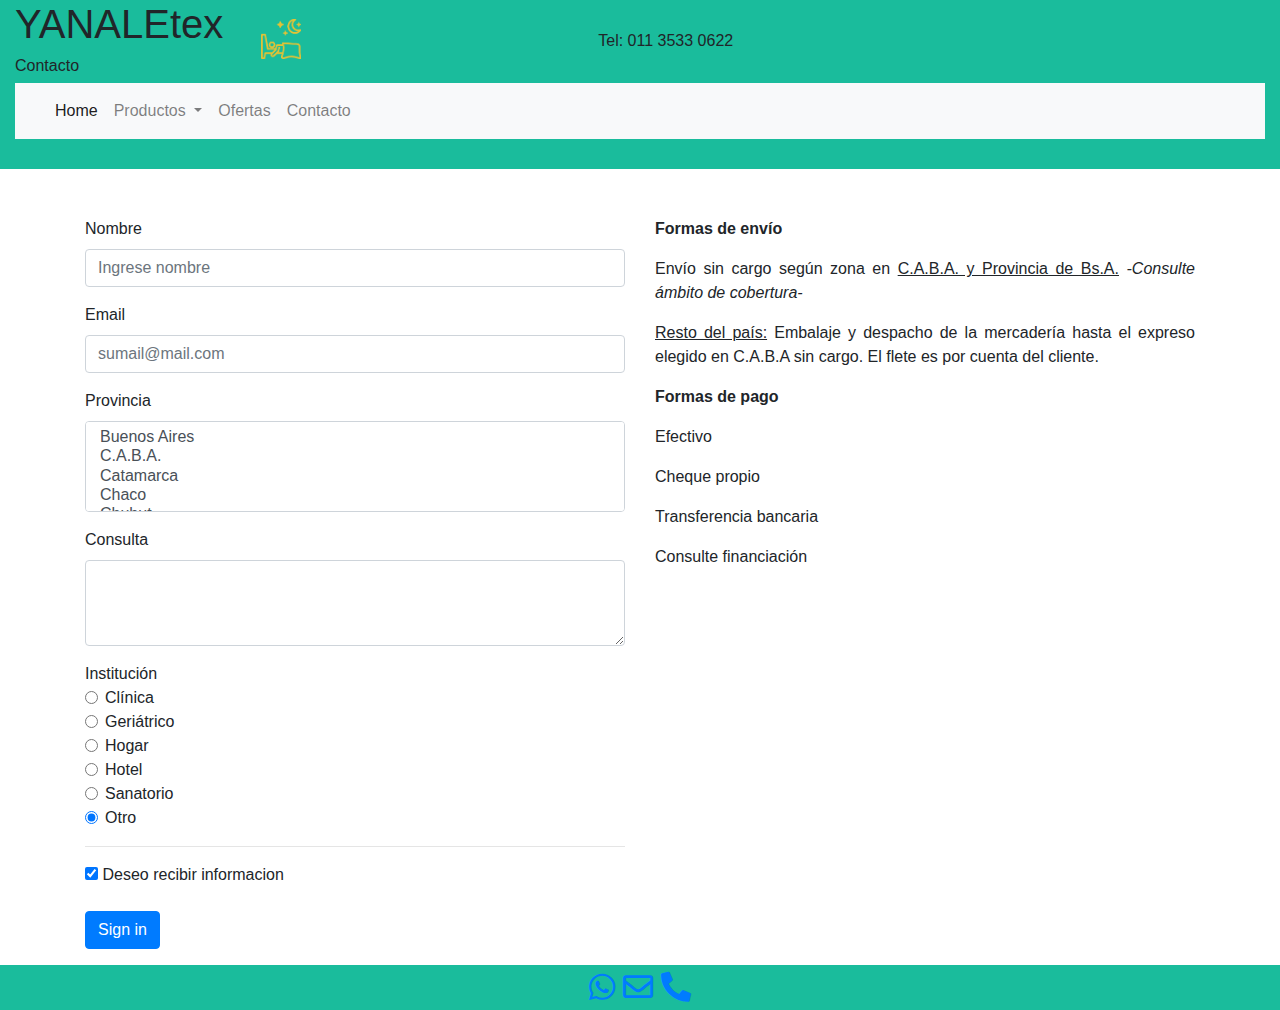
==== contacto.html @ 7eb4f045 "2004" ====
<!doctype html>
<html class="no-js" lang="">

<head>
  <meta charset="utf-8">
  <title>YANALETEX</title>
  <meta name="Una empresa dedicada a la venta de ropa de cama, pvc y de elementos de seguridad para Clínicas, Hogares, Geriátricos y Sanatorios" content="">
  <meta name="viewport" content="width=device-width, initial-scale=1">

  <link rel="manifest" href="site.webmanifest">
  <link rel="apple-touch-icon" href="ico.png">
  <!-- Place favicon.ico in the root directory -->

  <link rel="stylesheet" href="css/normalize.css">
  <link rel="stylesheet" href="css/main.css">
    <link rel="icon" type="image/png" href="img/logo_yanale26.png" />
  <meta name="theme-color" content="#fafafa">
  <link rel="stylesheet" href="https://maxcdn.bootstrapcdn.com/bootstrap/4.0.0/css/bootstrap.min.css" integrity="sha384-Gn5384xqQ1aoWXA+058RXPxPg6fy4IWvTNh0E263XmFcJlSAwiGgFAW/dAiS6JXm" crossorigin="anonymous">
  <link rel="stylesheet"  href=" https://cdnjs.cloudflare.com/ajax/libs/font-awesome/5.11.2/css/all.css"><!-- para vincular iconos de la pagina font awesson Este link debe figurar por debajo de title-->




</head>

<body>
  <!--[if IE]>
    <p class="browserupgrade">You are using an <strong>outdated</strong> browser. Please <a href="https://browsehappy.com/">upgrade your browser</a> to improve your experience and security.</p>
  <![endif]-->

  <!-- Add your site or application content here -->

  

<header class="container-fluid header1">

  <div class="encabezado"> 
        <h1>YANALEtex</hy>
        <h6>Contacto     </h6>
  </div>

  <div class="imglogo encabezado" > 
        <img  src="img/logoy.png" width="40" height="40">
   </div>         
        <div class="enctel"> <h6>Tel: 011 3533 0622</h6>
  </div>

   <div class="nofloat">
  <nav class="navbar navbar-expand-lg navbar-light bg-light">
  <a class="navbar-brand" href="#"></a>
  <button class="navbar-toggler" type="button" data-toggle="collapse" data-target="#navbarNavDropdown" aria-controls="navbarNavDropdown" aria-expanded="false" aria-label="Toggle navigation">
    <span class="navbar-toggler-icon"></span>
  </button>
  <div class="collapse navbar-collapse" id="navbarNavDropdown">
    <ul class="navbar-nav">

      <li class="nav-item active">
        <a class="nav-link" href="index.html">Home <span class="sr-only">(current)</span></a>
      </li>

       <li class="nav-item dropdown">
        <a class="nav-link dropdown-toggle" href="#" id="navbarDropdownMenuLink" role="button" data-toggle="dropdown" aria-haspopup="true" aria-expanded="false">
          Productos
        </a>
        <div class="dropdown-menu" aria-labelledby="navbarDropdownMenuLink">
          <a class="dropdown-item" href="ropacama.html">Ropa de Cama</a>
          <a class="dropdown-item" href="ropapvc.html">Ropa de PVC</a>
          <a class="dropdown-item" href="ropawork.html">Ropa de Trabajo</a>
        </div>
      </li>




      <li class="nav-item">
        <a class="nav-link" href="ofertas.html">Ofertas</a>
      </li>


      <li class="nav-item">
        <a class="nav-link" href="contacto.html">Contacto</a>
      </li>


     


    </ul>
  </div>
</nav>






</header>


<div class="container-fluid header2">
            <!-- separador -->

        </div>




<section class="container-fluid seccion1 mt-5">
      <div class="container">
            <div class="row"> 



<div class="col-sm">
<form action="mailto:yanaletex@gmail.com" method="post" >

    <div class="form-group">
        <label for="nombre">Nombre</label>
        <input type="text" class="form-control" id="nombre" placeholder="Ingrese nombre" required="" name="nombre">
    </div>
    <div class="form-group">
        <label for="mail">Email </label>
        <input type="email" class="form-control" id="mail" placeholder="sumail@mail.com" required="" name="mail">
    </div>
  
    <div class="form-group">
        <label for="provincia">Provincia</label>
            <select multiple class="form-control" id="provincia" name="provincia">
              <option >Buenos Aires</option>
              <option >C.A.B.A.</option>
              <option >Catamarca</option>
              <option >Chaco</option>
              <option >Chubut</option>
              <option >Córdoba</option>
              <option >Corrientes</option>
              <option >Entre Ríos</option>
              <option >Formosa</option>
              <option >Jujuy</option>
              <option >La Pampa</option>
              <option >La Rioja</option>
              <option >Mendoza</option>
              <option >Misiones</option>
              <option >Neuquen</option>
              <option >Río Negro</option>
              <option >Salta</option>
              <option >San Juan</option>
              <option >San Luis</option>
              <option >Santa Cruz</option>
              <option >Santa Fe</option>
              <option >Santiago del Estero</option>
              <option >Tierra del Fuego</option>
              <option >Tucuman</option>
            </select>
    </div>
    <div class="form-group">
        <label for="consulta">Consulta</label>
        <textarea class="form-control" id="consulta" rows="3" name="consulta"></textarea>
    </div>

    <div><span>Institución</span>
    <div class="form-check">
        <input class="form-check-input" type="radio" name="exampleRadios" id="exampleRadios1" value="clinica" checked>
        <label class="form-check-label" for="exampleRadios1"> Clínica  </label>
    </div>
    <div class="form-check">
        <input class="form-check-input" type="radio" name="exampleRadios" id="exampleRadios2" value="geriatrico">
        <label class="form-check-label" for="exampleRadios2"> Geriátrico  </label>
    </div>
    <div class="form-check">
        <input class="form-check-input" type="radio" name="exampleRadios" id="exampleRadios3" value="hogar" >
        <label class="form-check-label" for="exampleRadios3"> Hogar  </label>
    </div>
    <div class="form-check">
        <input class="form-check-input" type="radio" name="exampleRadios" id="exampleRadios4" value="hotel" checked>
        <label class="form-check-label" for="exampleRadios4"> Hotel  </label>
    </div>
    <div class="form-check">
        <input class="form-check-input" type="radio" name="exampleRadios" id="exampleRadios5" value="sanatorio" checked>
        <label class="form-check-label" for="exampleRadios5"> Sanatorio  </label>
    </div>
    <div class="form-check">
        <input class="form-check-input" type="radio" name="exampleRadios" id="exampleRadios6" value="otro" checked>
        <label class="form-check-label" for="exampleRadios6">  Otro  </label>
    </div>
    <hr>
    </div>
    <div class="form-group">
        <input type="checkbox" name="suscripcion" id="check1" value="ok" checked>
        <label for="check1">Deseo recibir informacion</label>
    </div>
    <div class="form-group row">
    <div class="col-sm-10">
      <button type="submit" class="btn btn-primary">Sign in</button>
    </div>
  </div>
</form>
 </div>
<div class="col-sm">
      <p class="font-weight-bold"> Formas de envío</p>
      <p class="text-justify"> Envío sin cargo según zona en <u>C.A.B.A. y Provincia de Bs.A.</u>  <i>-Consulte ámbito de cobertura-</i> </p>
      <p class="text-justify"> <u>Resto del país:</u> Embalaje y despacho de la mercadería hasta el expreso elegido en C.A.B.A sin cargo. El flete es por cuenta del cliente.</p>
      <p class="font-weight-bold"> Formas de pago</p>
      <p> Efectivo</p>
      <p> Cheque propio</p>
      <p> Transferencia bancaria</p>
      <p> Consulte financiación</p>
    </div>
    </div>
 <!--
<div class="form-group">
    <label for="exampleFormControlInput1">Email address</label>
    <input type="email" class="form-control" id="exampleFormControlInput1" placeholder="yanaletex@egmailcom">
  </div>
    
        <label for="campoNombre">Nombre:</label>
        <input type="text" name="nombre" id="campoNombre" required="">-->

    <!-- type define el tipo de input -->
    <!-- name define el nombre de la variable que guarda el valor -->
    <!-- requiered valida el textbox y hace que sea obligatoria la entrada -->
    <!-- el label for camponombre se relaciona con el id camponombre para que si toco 
    la etiqueta haga foco en el chekbox -->
       
        </select>

    <div>
     

    </div>

    <div>
      
    </div>

   

    




            </div>
      </div>

</section>
           


<footer class="container-fluid pie">
  
<div class="container">        

         <a href="https://wa.me/5491140583098" target="new">
              <i class="fab fa-whatsapp"></i>
          </a> 
    
          <a href="mailto:yanaletex@gmail.com">
                <i class="far fa-envelope"></i>
          </a>

           <a href="tel:01135330622">
               <i class="fas fa-phone-alt"></i>
              </a>  
                
  </div>
              
</footer>



























  <script src="js/vendor/modernizr-3.7.1.min.js"></script>
  <script src="https://code.jquery.com/jquery-3.4.1.min.js" integrity="sha256-CSXorXvZcTkaix6Yvo6HppcZGetbYMGWSFlBw8HfCJo=" crossorigin="anonymous"></script>
  <script>window.jQuery || document.write('<script src="js/vendor/jquery-3.4.1.min.js"><\/script>')</script>
  <script src="js/plugins.js"></script>
  <script src="js/main.js"></script>

  <!-- Google Analytics: change UA-XXXXX-Y to be your site's ID. -->
  <script>
    window.ga = function () { ga.q.push(arguments) }; ga.q = []; ga.l = +new Date;
    ga('create', 'UA-XXXXX-Y', 'auto'); ga('set','transport','beacon'); ga('send', 'pageview')
  </script>
  <script src="https://www.google-analytics.com/analytics.js" async></script>
  <script src="https://code.jquery.com/jquery-3.2.1.slim.min.js" integrity="sha384-KJ3o2DKtIkvYIK3UENzmM7KCkRr/rE9/Qpg6aAZGJwFDMVNA/GpGFF93hXpG5KkN" crossorigin="anonymous"></script>
<script src="https://cdnjs.cloudflare.com/ajax/libs/popper.js/1.12.9/umd/popper.min.js" integrity="sha384-ApNbgh9B+Y1QKtv3Rn7W3mgPxhU9K/ScQsAP7hUibX39j7fakFPskvXusvfa0b4Q" crossorigin="anonymous"></script>
<script src="https://maxcdn.bootstrapcdn.com/bootstrap/4.0.0/js/bootstrap.min.js" integrity="sha384-JZR6Spejh4U02d8jOt6vLEHfe/JQGiRRSQQxSfFWpi1MquVdAyjUar5+76PVCmYl" crossorigin="anonymous"></script>

</body>

</html>
---- css/main.css ----
/*! HTML5 Boilerplate v7.2.0 | MIT License | https://html5boilerplate.com/ */

/* main.css 2.0.0 | MIT License | https://github.com/h5bp/main.css#readme */
/*
 * What follows is the result of much research on cross-browser styling.
 * Credit left inline and big thanks to Nicolas Gallagher, Jonathan Neal,
 * Kroc Camen, and the H5BP dev community and team.
 */

/* ==========================================================================
   Base styles: opinionated defaults
   ========================================================================== */

html {
  color: #222;
  font-size: 1em;
  line-height: 1.4;
}

/*
 * Remove text-shadow in selection highlight:
 * https://twitter.com/miketaylr/status/12228805301
 *
 * Vendor-prefixed and regular ::selection selectors cannot be combined:
 * https://stackoverflow.com/a/16982510/7133471
 *
 * Customize the background color to match your design.
 */

::-moz-selection {
  background: #b3d4fc;
  text-shadow: none;
}

::selection {
  background: #b3d4fc;
  text-shadow: none;
}

/*
 * A better looking default horizontal rule
 */

hr {
  display: block;
  height: 1px;
  border: 0;
  border-top: 1px solid #ccc;
  margin: 1em 0;
  padding: 0;
}

/*
 * Remove the gap between audio, canvas, iframes,
 * images, videos and the bottom of their containers:
 * https://github.com/h5bp/html5-boilerplate/issues/440
 */

audio,
canvas,
iframe,
img,
svg,
video {
  vertical-align: middle;
}

/*
 * Remove default fieldset styles.
 */

fieldset {
  border: 0;
  margin: 0;
  padding: 0;
}

/*
 * Allow only vertical resizing of textareas.
 */

textarea {
  resize: vertical;
}

/* ==========================================================================
   Browser Upgrade Prompt
   ========================================================================== */

.browserupgrade {
  margin: 0.2em 0;
  background: #ccc;
  color: #000;
  padding: 0.2em 0;
}

/* ==========================================================================
   Author's custom styles
   ========================================================================== */

.header1{background: rgba(26,188,156 ,1);
  
}

.encabezado{float: left;}
.enctel{padding-top: 2.5%;}
.imglogo{ text-align: left; width: 30%;padding-top: 1.5%;padding-left: 3%; }
.nofloat{clear: both;}
.header2{background: rgba(26,188,156 ,1);height: 30px;}
.pie{background: rgba(26,188,156 ,1);
 font-size: 30px;
 color: white;
  text-align: center;
}




.content{
  background: rgba(26,188,156 ,1);
 
  width:49%;

  float: left;
}

.iconwasp{
  
  color: white;
  font-size: 35px;
  
  
}
.icon:hover{
  background: white;
  color:lightblue;
}
.iconmail{
  
  color: white;
  font-size: 35px;
  text-align: center;
  
}
.icontdm:hover{
  background: red;
  color:black;
}
.desc-txt{
 color: white;
 text-align: center;
}

#mainNav li{
  display:inline-block;
z-index: 100000000;
  padding: 2%;
}

html{scroll-behavior:smooth;}/*para hecer mas suave el scroleado y se lo coloca siempre dentro de html*/



#sabanas{

background: rgb(64, 224, 208);
padding: 2%;

padding-top: 120px;


 }

#cubres{
  background:RGB(176, 224, 230);
padding: 2%;

padding-top: 120px;
}

#fraz{
background: RGB(224, 255, 255);
padding: 2%;

padding-top: 120px;

}

#alm{
background: RGB(240, 248, 255);
padding: 2%;

padding-top: 120px;

}

#bat{
background: rgb(0, 206, 209);
padding: 1%;

padding-top: 120px;

}

.bloqueo{
  display: inline-block;
}

.ropcam{
background: rgba(26,188,156 ,0);
position: sticky;
top:0; width: 100vw;
text-align: center;

}












/* ==========================================================================
   Helper classes
   ========================================================================== */

/*
 * Hide visually and from screen readers
 */

.hidden {
  display: none !important;
}

/*
* Hide only visually, but have it available for screen readers:
* https://snook.ca/archives/html_and_css/hiding-content-for-accessibility
*
* 1. For long content, line feeds are not interpreted as spaces and small width
*    causes content to wrap 1 word per line:
*    https://medium.com/@jessebeach/beware-smushed-off-screen-accessible-text-5952a4c2cbfe
*/

.sr-only {
  border: 0;
  clip: rect(0, 0, 0, 0);
  height: 1px;
  margin: -1px;
  overflow: hidden;
  padding: 0;
  position: absolute;
  white-space: nowrap;
  width: 1px;
  /* 1 */
}

/*
* Extends the .sr-only class to allow the element
* to be focusable when navigated to via the keyboard:
* https://www.drupal.org/node/897638
*/

.sr-only.focusable:active,
.sr-only.focusable:focus {
  clip: auto;
  height: auto;
  margin: 0;
  overflow: visible;
  position: static;
  white-space: inherit;
  width: auto;
}

/*
* Hide visually and from screen readers, but maintain layout
*/

.invisible {
  visibility: hidden;
}

/*
* Clearfix: contain floats
*
* For modern browsers
* 1. The space content is one way to avoid an Opera bug when the
*    `contenteditable` attribute is included anywhere else in the document.
*    Otherwise it causes space to appear at the top and bottom of elements
*    that receive the `clearfix` class.
* 2. The use of `table` rather than `block` is only necessary if using
*    `:before` to contain the top-margins of child elements.
*/

.clearfix:before,
.clearfix:after {
  content: " ";
  /* 1 */
  display: table;
  /* 2 */
}

.clearfix:after {
  clear: both;
}

/* ==========================================================================
   EXAMPLE Media Queries for Responsive Design.
   These examples override the primary ('mobile first') styles.
   Modify as content requires.
   ========================================================================== */

@media only screen and (min-width: 35em) {
  /* Style adjustments for viewports that meet the condition */
}

@media print,
  (-webkit-min-device-pixel-ratio: 1.25),
  (min-resolution: 1.25dppx),
  (min-resolution: 120dpi) {
  /* Style adjustments for high resolution devices */
}

/* ==========================================================================
   Print styles.
   Inlined to avoid the additional HTTP request:
   https://www.phpied.com/delay-loading-your-print-css/
   ========================================================================== */

@media print {
  *,
  *:before,
  *:after {
    background: transparent !important;
    color: #000 !important;
    /* Black prints faster */
    -webkit-box-shadow: none !important;
    box-shadow: none !important;
    text-shadow: none !important;
  }
  a,
  a:visited {
    text-decoration: underline;
  }
  a[href]:after {
    content: " (" attr(href) ")";
  }
  abbr[title]:after {
    content: " (" attr(title) ")";
  }
  /*
     * Don't show links that are fragment identifiers,
     * or use the `javascript:` pseudo protocol
     */
  a[href^="#"]:after,
  a[href^="javascript:"]:after {
    content: "";
  }
  pre {
    white-space: pre-wrap !important;
  }
  pre,
  blockquote {
    border: 1px solid #999;
    page-break-inside: avoid;
  }
  /*
     * Printing Tables:
     * https://web.archive.org/web/20180815150934/http://css-discuss.incutio.com/wiki/Printing_Tables
     */
  thead {
    display: table-header-group;
  }
  tr,
  img {
    page-break-inside: avoid;
  }
  p,
  h2,
  h3 {
    orphans: 3;
    widows: 3;
  }
  h2,
  h3 {
    page-break-after: avoid;
  }
}
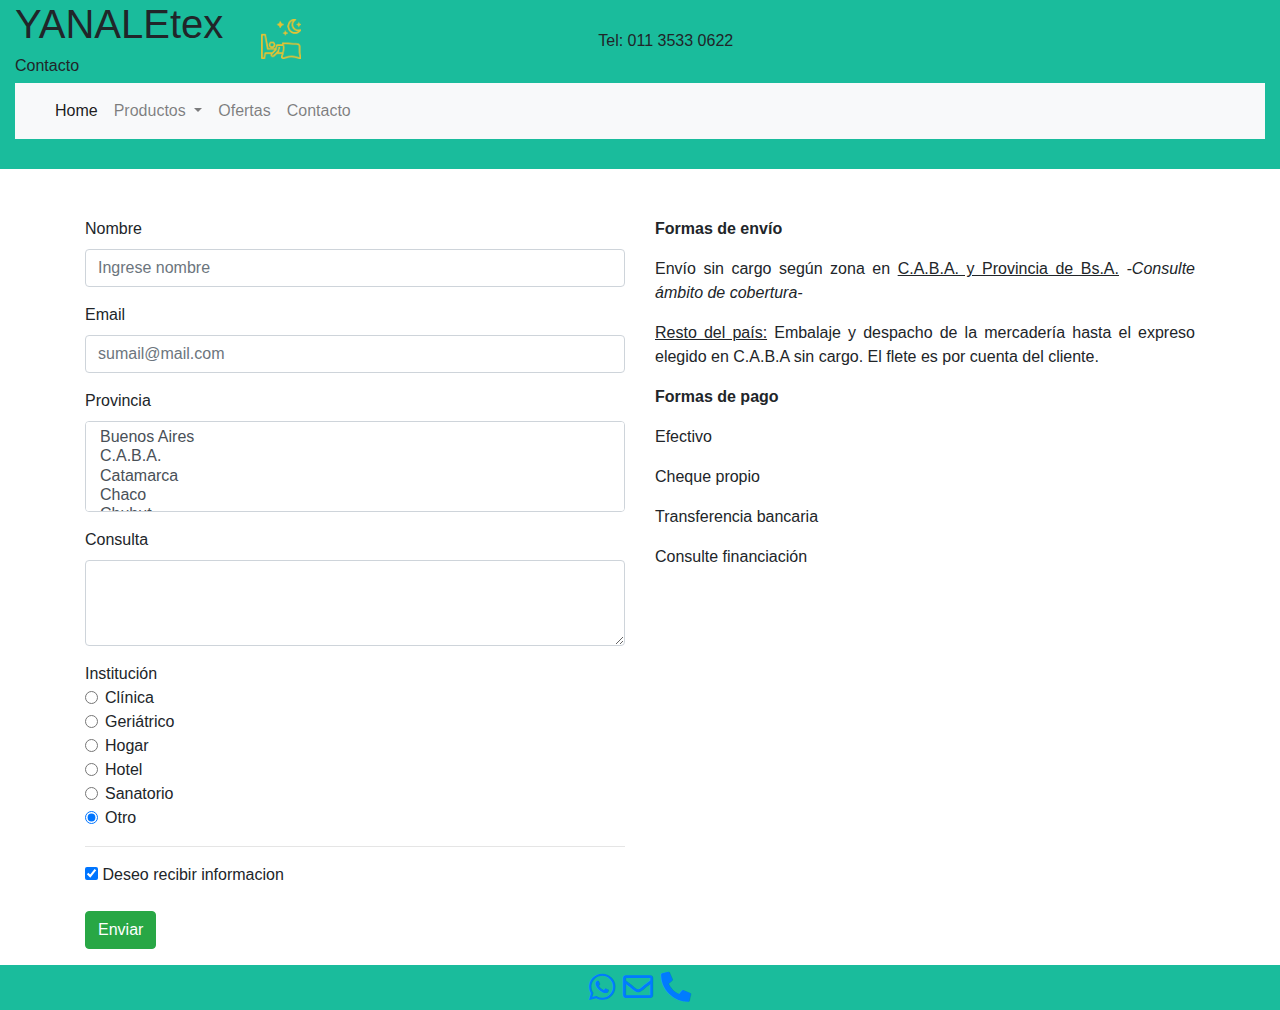
==== commit 04f80a79: "21_10" ====
--- a/contacto.html
+++ b/contacto.html
@@ -191,7 +191,7 @@
     </div>
     <div class="form-group row">
     <div class="col-sm-10">
-      <button type="submit" class="btn btn-primary">Sign in</button>
+      <button type="submit" class="btn btn-success">Enviar</button>
     </div>
   </div>
 </form>
--- a/css/main.css
+++ b/css/main.css
@@ -214,10 +214,63 @@
 
 }
 
-
-
-
-
+#camisas{
+
+background: rgb(64, 224, 208);
+padding: 2%;
+
+padding-top: 120px;
+
+
+ }
+
+#pant{
+  background:RGB(176, 224, 230);
+padding: 2%;
+
+padding-top: 120px;
+}
+
+#fajas{
+background: RGB(224, 255, 255);
+padding: 2%;
+
+padding-top: 120px;
+
+}
+
+#zap{
+background: RGB(240, 248, 255);
+padding: 2%;
+
+padding-top: 120px;
+
+}
+
+#cub_col{
+
+background: rgb(64, 224, 208);
+padding: 2%;
+text-align: center;
+padding-top: 120px;
+
+
+ }
+
+#fun_ent{
+  background:RGB(176, 224, 230);
+padding: 2%;
+text-align: center;
+padding-top: 120px;
+}
+
+#cub_al{
+background: RGB(224, 255, 255);
+padding: 2%;
+text-align: center;
+padding-top: 120px;
+
+}
 
 
 
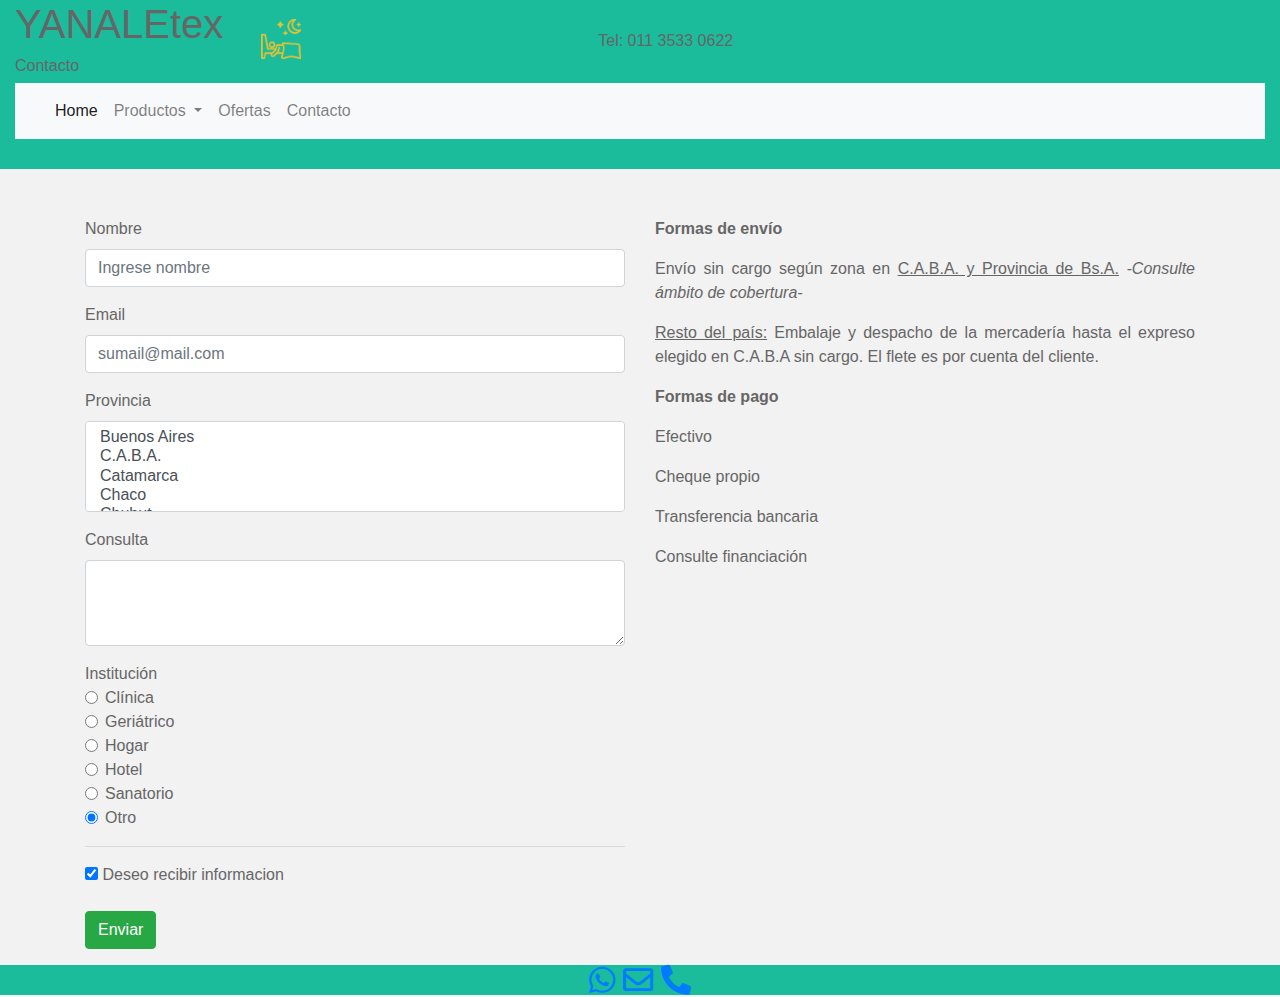
==== commit 73d0e829: "21_10_3" ====
--- a/contacto.html
+++ b/contacto.html
@@ -24,7 +24,7 @@
 
 </head>
 
-<body>
+<body class="otro_enc">
   <!--[if IE]>
     <p class="browserupgrade">You are using an <strong>outdated</strong> browser. Please <a href="https://browsehappy.com/">upgrade your browser</a> to improve your experience and security.</p>
   <![endif]-->
--- a/css/main.css
+++ b/css/main.css
@@ -153,7 +153,7 @@
 
 #mainNav li{
   display:inline-block;
-z-index: 100000000;
+
   padding: 2%;
 }
 
@@ -272,9 +272,37 @@
 
 }
 
-
-
-
+#main-header {
+  background: #333;
+  color: blue;
+  height: 130px;
+  z-index: 20000000;
+  width: 100%; /* hacemos que la cabecera ocupe el ancho completo de la página */
+  left: 0; /* Posicionamos la cabecera al lado izquierdo */
+  top: 0; /* Posicionamos la cabecera pegada arriba */
+  position: fixed; /* Hacemos que la cabecera tenga una posición fija */
+}
+body {
+  margin: 0;
+  padding: 0;
+  font-family: Helvetica, Arial, sans-serif;
+  color: #666;
+  background: #f2f2f2; 
+  font-size: 1em;
+  line-height: 1.5em;
+  
+  padding-top: 80px; /* Relleno superior igual a la altura de la cabecera*/
+}
+
+.otro_enc{
+   margin: 0;
+  padding: 0;
+  font-family: Helvetica, Arial, sans-serif;
+  color: #666;
+  background: #f2f2f2; 
+  font-size: 1em;
+  line-height: 1.5em;
+}
 
 
 
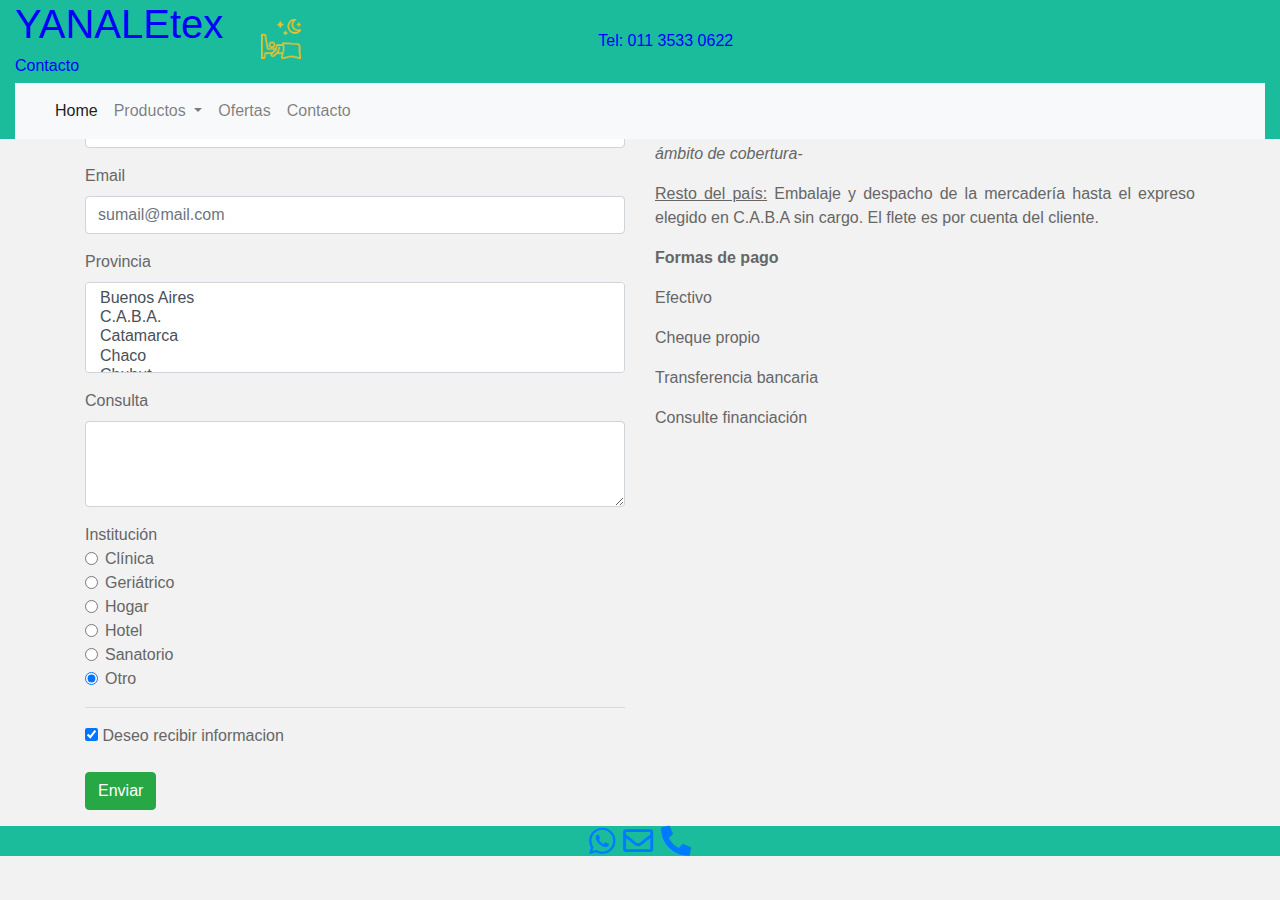
==== commit aa50768c: "21_10_final" ====
--- a/contacto.html
+++ b/contacto.html
@@ -32,8 +32,8 @@
   <!-- Add your site or application content here -->
 
   
-
-<header class="container-fluid header1">
+<header id="main-header2">
+<div class="container-fluid header1 ">
 
   <div class="encabezado"> 
         <h1>YANALEtex</hy>
@@ -94,7 +94,7 @@
 
 
 
-
+</div>
 </header>
 
 
--- a/css/main.css
+++ b/css/main.css
@@ -282,6 +282,20 @@
   top: 0; /* Posicionamos la cabecera pegada arriba */
   position: fixed; /* Hacemos que la cabecera tenga una posición fija */
 }
+
+#main-header2 {
+  background: #333;
+  color: blue;
+  height: 50px;
+  z-index: 20000000;
+  width: 100%; /* hacemos que la cabecera ocupe el ancho completo de la página */
+  left: 0; /* Posicionamos la cabecera al lado izquierdo */
+  top: 0; /* Posicionamos la cabecera pegada arriba */
+  position: fixed; /* Hacemos que la cabecera tenga una posición fija */
+}
+
+
+
 body {
   margin: 0;
   padding: 0;
@@ -304,7 +318,16 @@
   line-height: 1.5em;
 }
 
-
+.otro_enc2{
+   margin: 300;
+  padding: 0;
+  font-family: Helvetica, Arial, sans-serif;
+  color: #666;
+  background: #f2f2f2; 
+  font-size: 1em;
+  line-height: 1.5em;
+  padding-top: 80px;
+}
 
 /* ==========================================================================
    Helper classes
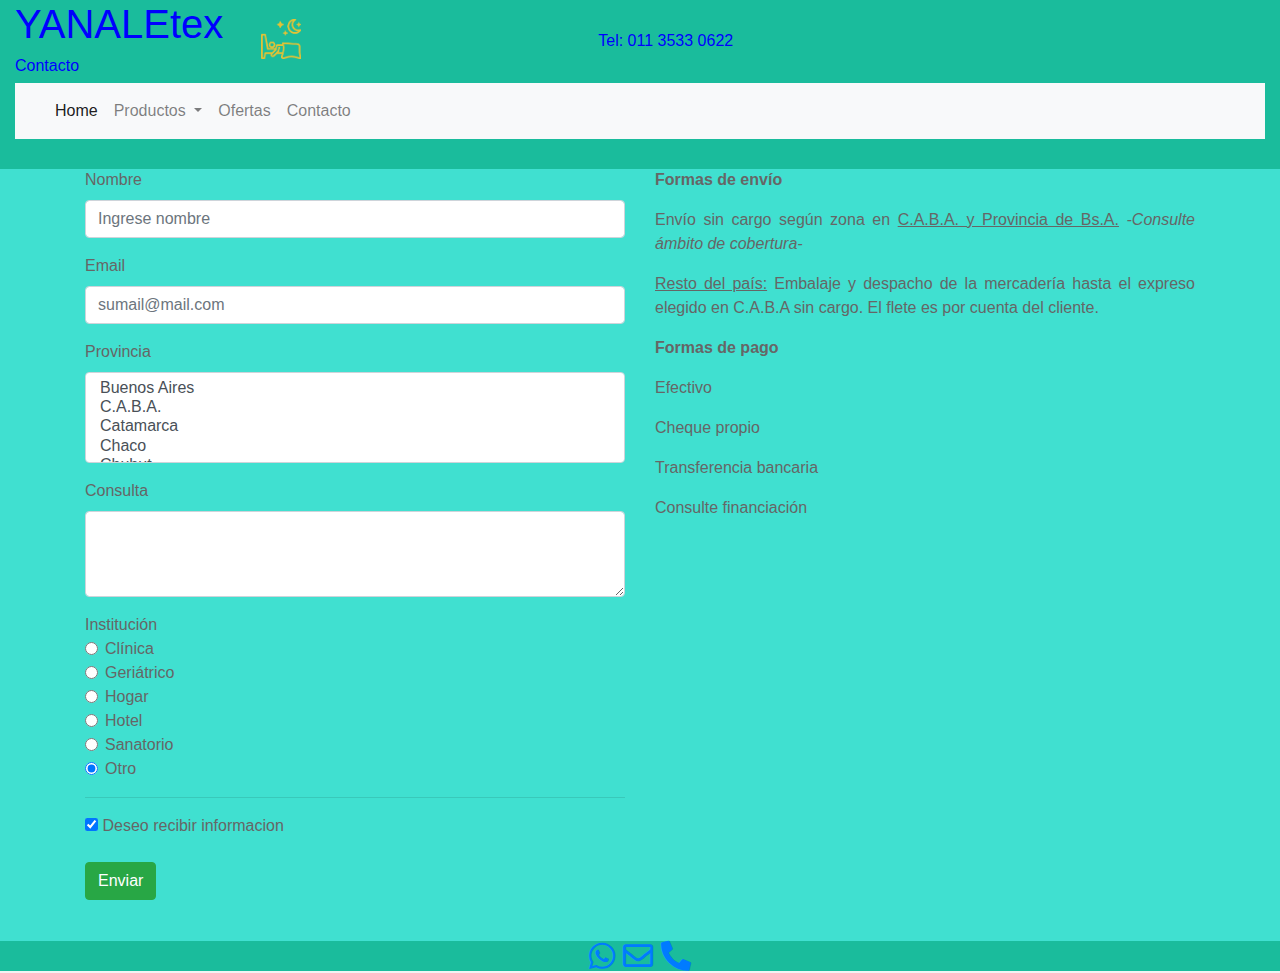
==== commit 4a0897c0: "final_211019" ====
--- a/contacto.html
+++ b/contacto.html
@@ -32,8 +32,8 @@
   <!-- Add your site or application content here -->
 
   
-<header id="main-header2">
-<div class="container-fluid header1 ">
+<div id="main-header">
+<header class="container-fluid header1 ">
 
   <div class="encabezado"> 
         <h1>YANALEtex</hy>
@@ -104,8 +104,8 @@
         </div>
 
 
-
-
+</div>
+<div id="sabanas">
 <section class="container-fluid seccion1 mt-5">
       <div class="container">
             <div class="row"> 
@@ -244,7 +244,7 @@
       </div>
 
 </section>
-           
+ </div>          
 
 
 <footer class="container-fluid pie">
--- a/css/main.css
+++ b/css/main.css
@@ -318,16 +318,7 @@
   line-height: 1.5em;
 }
 
-.otro_enc2{
-   margin: 300;
-  padding: 0;
-  font-family: Helvetica, Arial, sans-serif;
-  color: #666;
-  background: #f2f2f2; 
-  font-size: 1em;
-  line-height: 1.5em;
-  padding-top: 80px;
-}
+
 
 /* ==========================================================================
    Helper classes
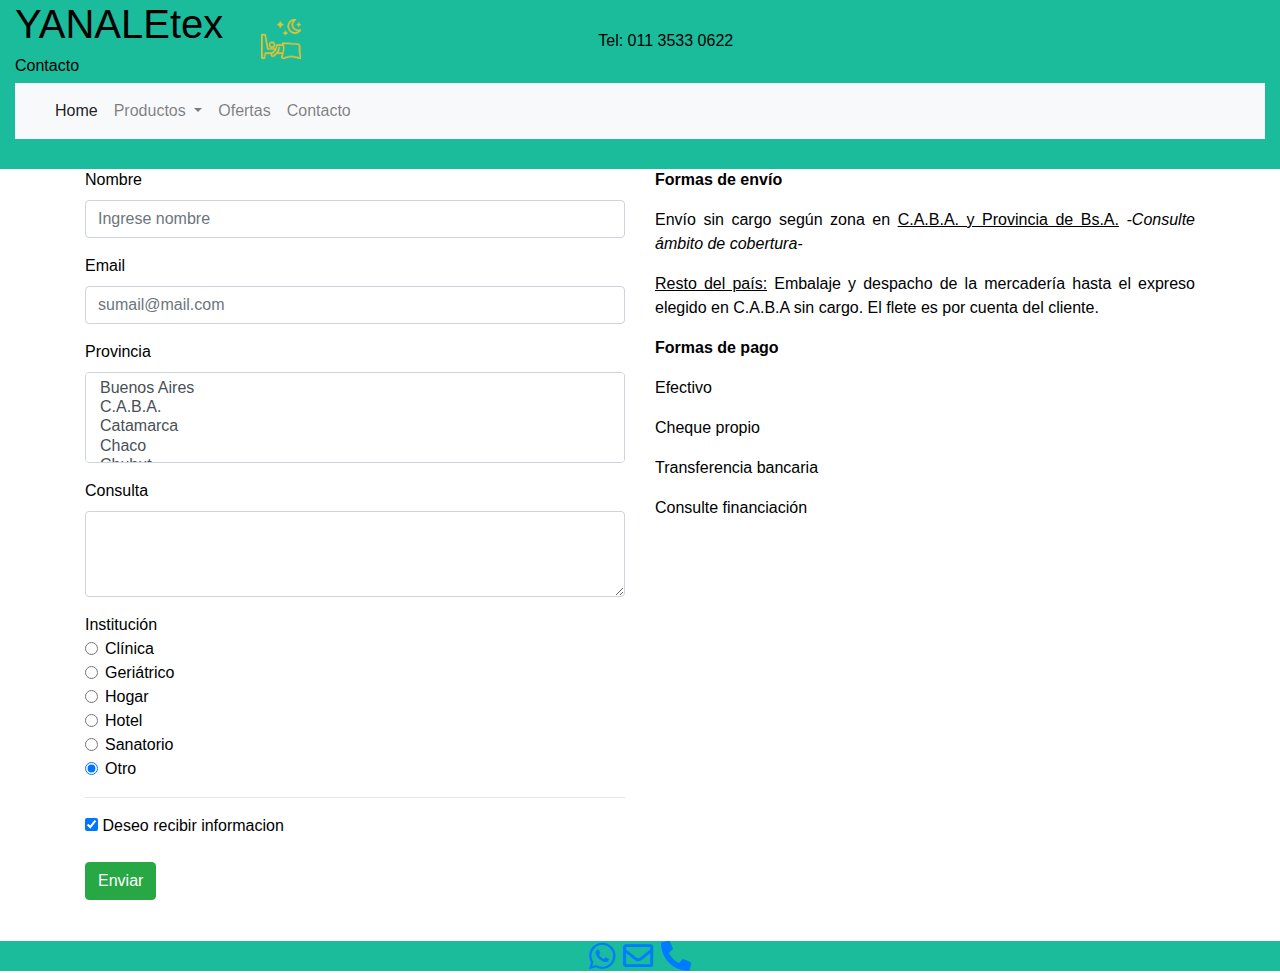
==== commit 968c9744: "211019" ====
--- a/contacto.html
+++ b/contacto.html
@@ -24,7 +24,7 @@
 
 </head>
 
-<body class="otro_enc">
+<body class="otro_enc_cont">
   <!--[if IE]>
     <p class="browserupgrade">You are using an <strong>outdated</strong> browser. Please <a href="https://browsehappy.com/">upgrade your browser</a> to improve your experience and security.</p>
   <![endif]-->
@@ -32,7 +32,7 @@
   <!-- Add your site or application content here -->
 
   
-<div id="main-header">
+<div id="main-header_cont">
 <header class="container-fluid header1 ">
 
   <div class="encabezado"> 
@@ -105,7 +105,7 @@
 
 
 </div>
-<div id="sabanas">
+<div id="cuerp_cont">
 <section class="container-fluid seccion1 mt-5">
       <div class="container">
             <div class="row"> 
--- a/css/main.css
+++ b/css/main.css
@@ -294,7 +294,16 @@
   position: fixed; /* Hacemos que la cabecera tenga una posición fija */
 }
 
-
+#main-header_cont {
+  background: white;
+  color: black;
+  height: 50px;
+  z-index: 20000000;
+  width: 100%; /* hacemos que la cabecera ocupe el ancho completo de la página */
+  left: 0; /* Posicionamos la cabecera al lado izquierdo */
+  top: 0; /* Posicionamos la cabecera pegada arriba */
+  position: fixed; /* Hacemos que la cabecera tenga una posición fija */
+}
 
 body {
   margin: 0;
@@ -318,7 +327,24 @@
   line-height: 1.5em;
 }
 
-
+.otro_enc_cont{
+   margin: 0;
+  padding: 0;
+  font-family: Helvetica, Arial, sans-serif;
+  color: black;
+  background: white; 
+  font-size: 1em;
+  line-height: 1.5em;
+}
+#cuerp_cont{
+
+background: white;
+padding: 2%;
+
+padding-top: 120px;
+
+
+ }
 
 /* ==========================================================================
    Helper classes
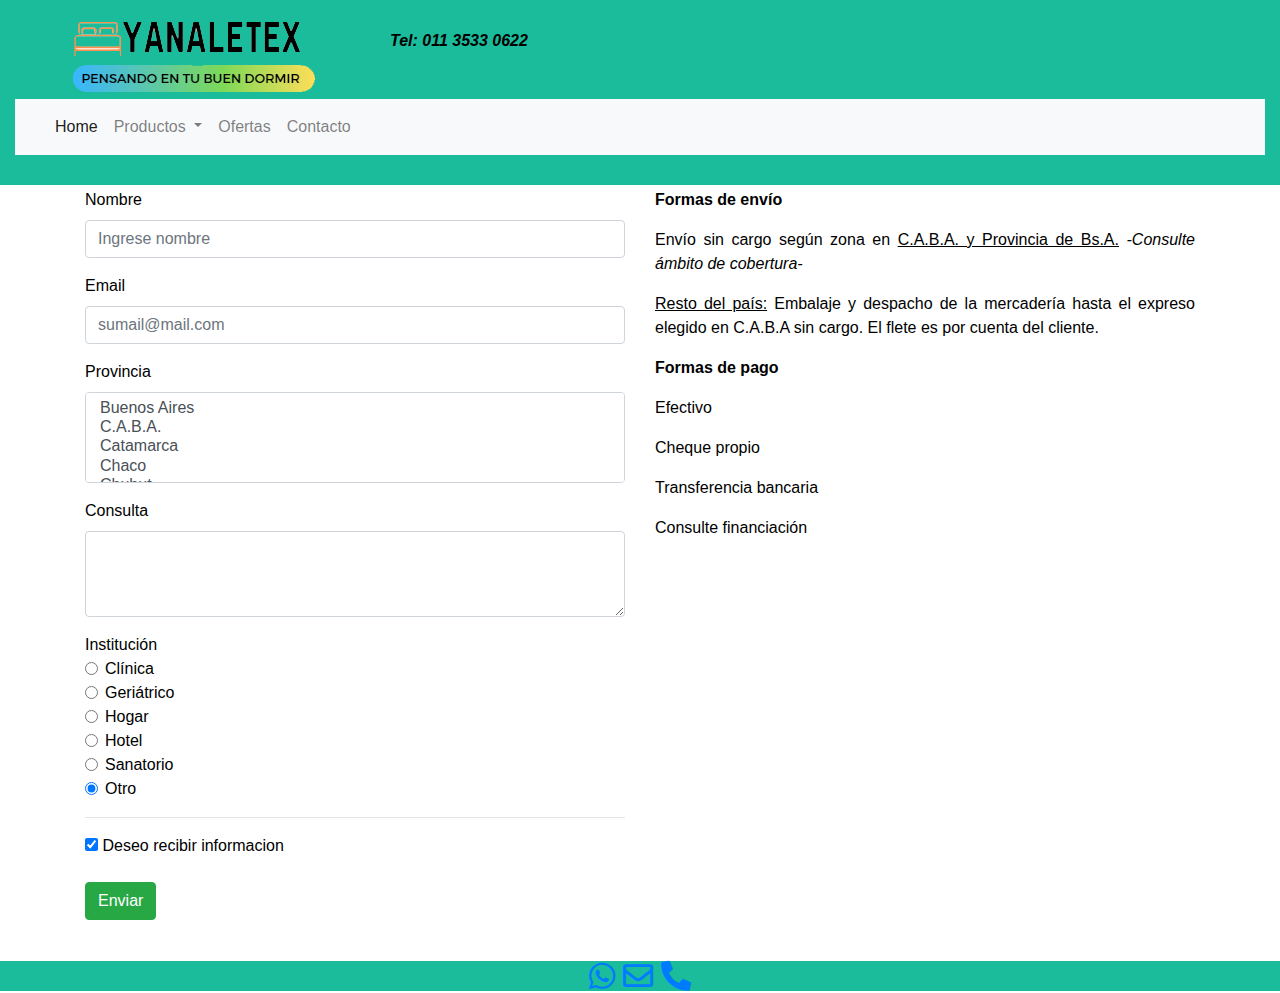
==== commit 2fb9b1db: "221019" ====
--- a/contacto.html
+++ b/contacto.html
@@ -35,15 +35,16 @@
 <div id="main-header_cont">
 <header class="container-fluid header1 ">
 
-  <div class="encabezado"> 
+  <!-- <div class="encabezado"> 
         <h1>YANALEtex</hy>
-        <h6>Contacto     </h6>
-  </div>
+        <h6>Pensando en tu buen dormir.......     </h6>
+        
+  </div>-->
 
   <div class="imglogo encabezado" > 
-        <img  src="img/logoy.png" width="40" height="40">
-   </div>         
-        <div class="enctel"> <h6>Tel: 011 3533 0622</h6>
+        <img class="img-fluid "src="img/logoyanale.png ">
+   </div>             
+        <div class="enctel"> <h6><i><b>Tel: 011 3533 0622</b></i></h6>
   </div>
 
    <div class="nofloat">
--- a/css/main.css
+++ b/css/main.css
@@ -104,7 +104,7 @@
 
 .encabezado{float: left;}
 .enctel{padding-top: 2.5%;}
-.imglogo{ text-align: left; width: 30%;padding-top: 1.5%;padding-left: 3%; }
+.imglogo{ text-align: left; width: 30%;padding-top: 1%;padding-left: 3%; }
 .nofloat{clear: both;}
 .header2{background: rgba(26,188,156 ,1);height: 30px;}
 .pie{background: rgba(26,188,156 ,1);
@@ -194,6 +194,14 @@
 
 }
 
+#tyt{
+background: RGB(26,188,156);
+padding: 2%;
+
+padding-top: 120px;
+
+}
+
 #bat{
 background: rgb(0, 206, 209);
 padding: 1%;
@@ -275,7 +283,7 @@
 #main-header {
   background: #333;
   color: blue;
-  height: 130px;
+  height: 160px;
   z-index: 20000000;
   width: 100%; /* hacemos que la cabecera ocupe el ancho completo de la página */
   left: 0; /* Posicionamos la cabecera al lado izquierdo */
@@ -297,7 +305,7 @@
 #main-header_cont {
   background: white;
   color: black;
-  height: 50px;
+  height: 45px;
   z-index: 20000000;
   width: 100%; /* hacemos que la cabecera ocupe el ancho completo de la página */
   left: 0; /* Posicionamos la cabecera al lado izquierdo */
@@ -341,7 +349,7 @@
 background: white;
 padding: 2%;
 
-padding-top: 120px;
+padding-top: 140px;
 
 
  }
